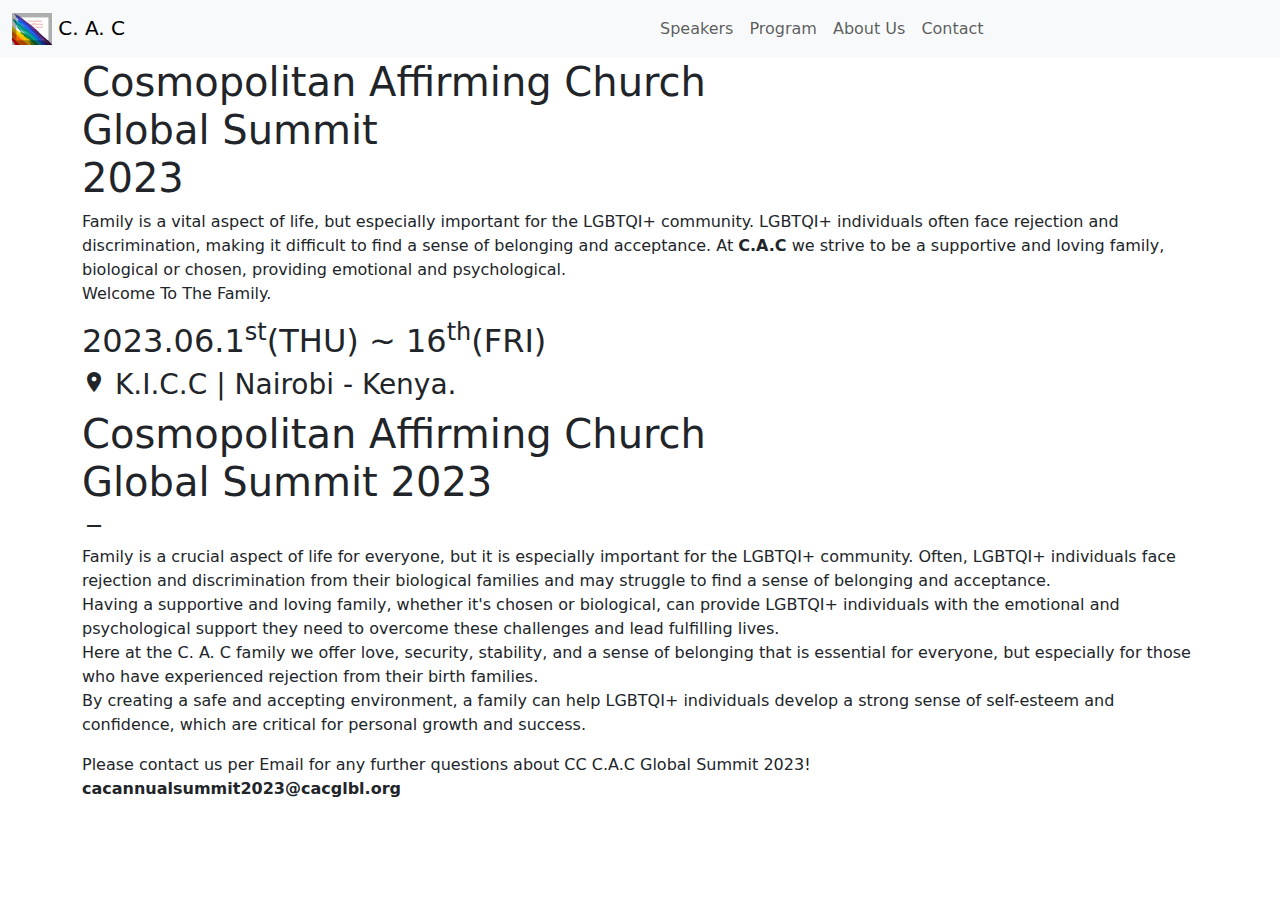
==== index.html @ 788f3e9b "Add static HTML content" ====
<!DOCTYPE html>
<html lang="en">
<head>
  <meta charset="UTF-8">
  <meta http-equiv="X-UA-Compatible" content="IE=edge">
  <meta name="viewport" content="width=device-width, initial-scale=1.0">
  <link href="https://cdn.jsdelivr.net/npm/bootstrap@5.2.3/dist/css/bootstrap.min.css" rel="stylesheet"> <!-- Bootstrap-->
  <link href="https://fonts.googleapis.com/icon?family=Material+Icons" rel="stylesheet"> <!-- Icons-->
  <link rel="stylesheet" href="styles.css">
  <title>Malcom's Capstone </title>
</head>
<body>
  <!-- Homepage Section -->
  <section id="home">
    <header>
      <nav class="navbar navbar-expand-sm bg-light navbar-light">
        <div class="container-fluid">
          <a class="navbar-brand" href="#home">
            <img src="./elements/logo.png" alt="Logo image" style="width:40px;" class="d-inline-block align-top"> 
            C. A. C
          </a>
        </div>
        <div class="container-fluid">
          <ul class="navbar-nav">
            <li class="nav-item"><a href="#speakers" class="nav-link">Speakers</a></li>
            <li class="nav-item"><a href="#program" class="nav-link">Program</a></li>
            <li class="nav-item"><a href="#about" class="nav-link">About Us</a></li>
            <li class="nav-item"><a href="#contact" class="nav-link">Contact</a></li>
          </ul>
        </div>
      </nav>
    </header>
    <main>
      <div class="main-text container">
        <h1 class="main-text__title">Cosmopolitan Affirming Church <br> Global Summit <br> 2023</h1>
        <p class="main-text__bio">
          Family is a vital aspect of life, but especially important for the LGBTQI+ community. LGBTQI+ individuals often face rejection and discrimination, making it difficult to find a sense of belonging and acceptance. At <strong>C.A.C</strong> we strive to be a supportive and loving family, biological or chosen, providing emotional and psychological. <br> Welcome To The Family.
        </p>
        <h2 class="main-text__dates">2023.06.1<sup>st</sup>(THU) ~ 16<sup>th</sup>(FRI)</h2>
        <h3 class="main-text__location">
          <i class="material-icons">place</i>
          K.I.C.C | Nairobi - Kenya.
        </h3>
      </div>
    </main>
  </section>

  <!-- About Section -->
  <section id="about" class="container">
    <div class="about-text">
      <h1 class="about-text__title">Cosmopolitan Affirming Church <br> Global Summit 2023</h1>
      <i class="material-icons about-text__separator">remove</i>
      <p class="about-text__bio">
        Family is a crucial aspect of life for everyone, but it is especially important for the LGBTQI+ community. Often, LGBTQI+ individuals face rejection and discrimination from their biological families and may struggle to find a sense of belonging and acceptance.<br> Having a supportive and loving family, whether it's chosen or biological, can provide LGBTQI+ individuals with the emotional and psychological support they need to overcome these challenges and lead fulfilling lives.<br> Here at the C. A. C family we offer love, security, stability, and a sense of belonging that is essential for everyone, but especially for those who have experienced rejection from their birth families.<br> By creating a safe and accepting environment, a family can help LGBTQI+ individuals develop a strong sense of self-esteem and confidence, which are critical for personal growth and success.
      </p>
      <div class="about-text__footer">
        Please contact us per Email for any further questions about CC C.A.C Global Summit 2023! <br><strong>cacannualsummit2023@cacglbl.org</strong>
        </div>
    </div>
  </section>
  
  <!-- Scripts -->
  <script src="index.js"></script>
  <script src="https://cdn.jsdelivr.net/npm/bootstrap@5.2.3/dist/js/bootstrap.bundle.min.js"></script>
</body>
</html>
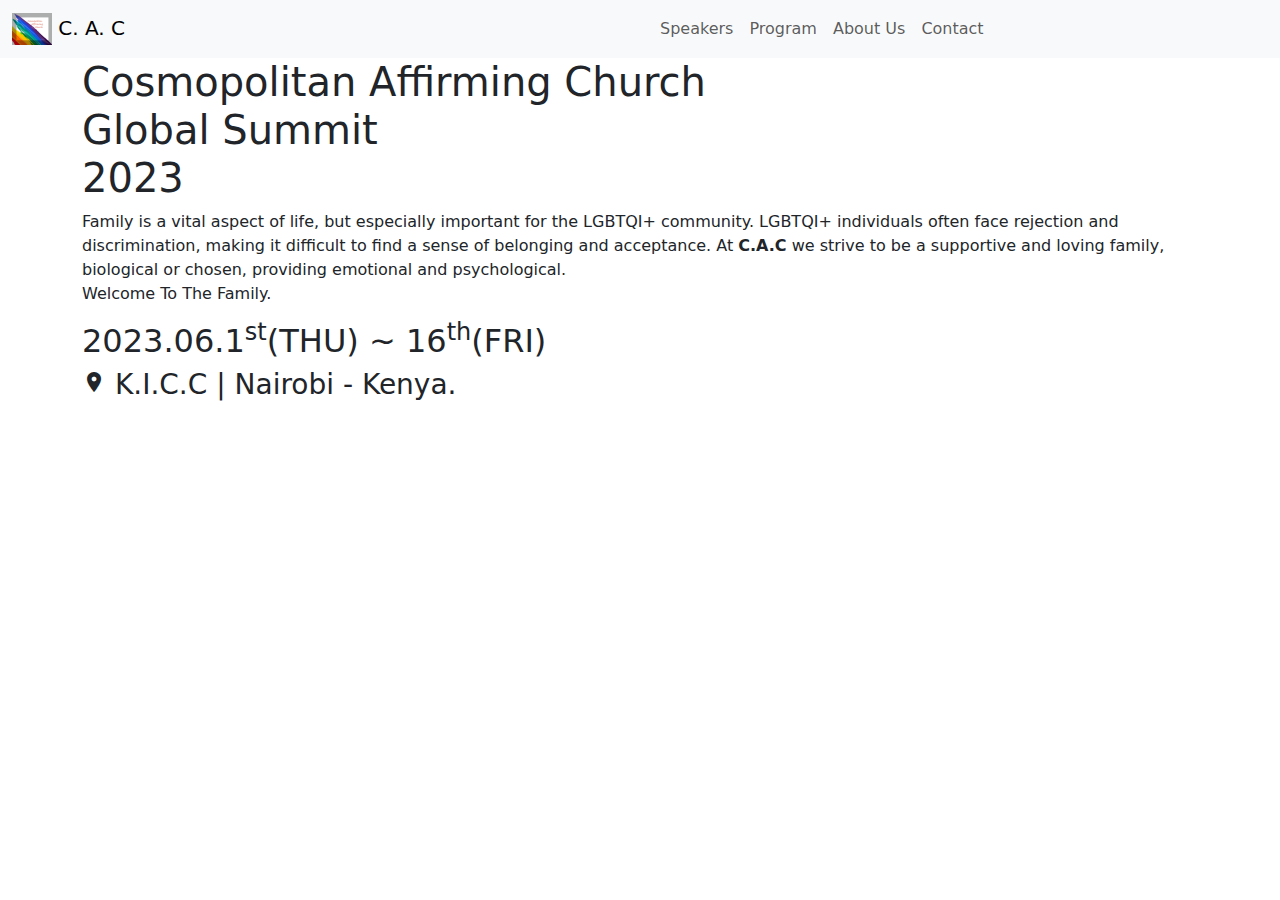
==== commit 4c854f33: "Remove About section in index.html" ====
--- a/index.html
+++ b/index.html
@@ -45,20 +45,6 @@
     </main>
   </section>
 
-  <!-- About Section -->
-  <section id="about" class="container">
-    <div class="about-text">
-      <h1 class="about-text__title">Cosmopolitan Affirming Church <br> Global Summit 2023</h1>
-      <i class="material-icons about-text__separator">remove</i>
-      <p class="about-text__bio">
-        Family is a crucial aspect of life for everyone, but it is especially important for the LGBTQI+ community. Often, LGBTQI+ individuals face rejection and discrimination from their biological families and may struggle to find a sense of belonging and acceptance.<br> Having a supportive and loving family, whether it's chosen or biological, can provide LGBTQI+ individuals with the emotional and psychological support they need to overcome these challenges and lead fulfilling lives.<br> Here at the C. A. C family we offer love, security, stability, and a sense of belonging that is essential for everyone, but especially for those who have experienced rejection from their birth families.<br> By creating a safe and accepting environment, a family can help LGBTQI+ individuals develop a strong sense of self-esteem and confidence, which are critical for personal growth and success.
-      </p>
-      <div class="about-text__footer">
-        Please contact us per Email for any further questions about CC C.A.C Global Summit 2023! <br><strong>cacannualsummit2023@cacglbl.org</strong>
-        </div>
-    </div>
-  </section>
-  
   <!-- Scripts -->
   <script src="index.js"></script>
   <script src="https://cdn.jsdelivr.net/npm/bootstrap@5.2.3/dist/js/bootstrap.bundle.min.js"></script>
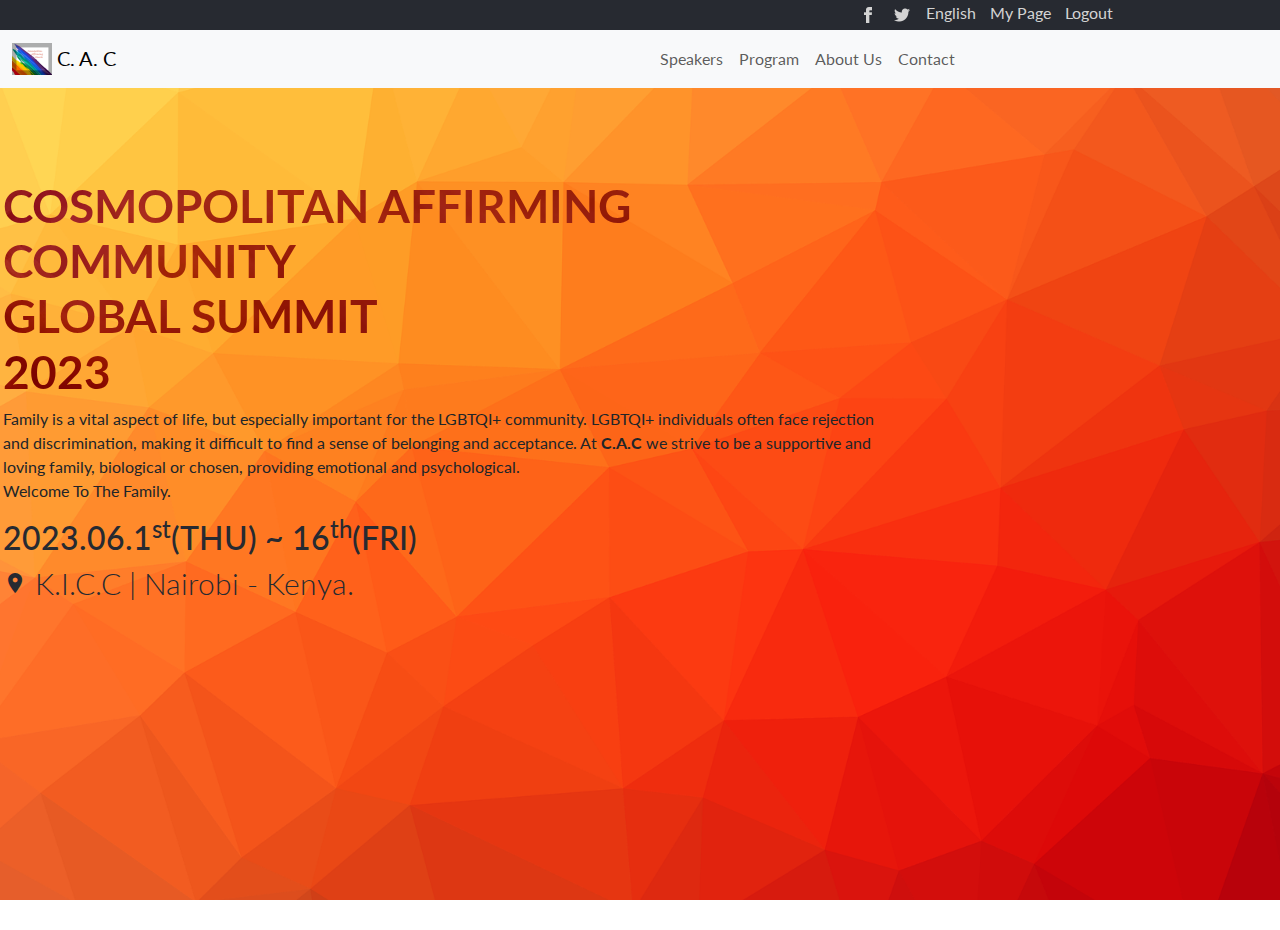
==== commit 4942d971: "Add elements for file" ====
--- a/index.html
+++ b/index.html
@@ -5,17 +5,35 @@
   <meta http-equiv="X-UA-Compatible" content="IE=edge">
   <meta name="viewport" content="width=device-width, initial-scale=1.0">
   <link href="https://cdn.jsdelivr.net/npm/bootstrap@5.2.3/dist/css/bootstrap.min.css" rel="stylesheet"> <!-- Bootstrap-->
+  <style>
+    @import url('https://fonts.googleapis.com/css2?family=Lato:wght@300;400;700&display=swap');
+  </style> <!--Css font-->
   <link href="https://fonts.googleapis.com/icon?family=Material+Icons" rel="stylesheet"> <!-- Icons-->
   <link rel="stylesheet" href="styles.css">
   <title>Malcom's Capstone </title>
 </head>
 <body>
   <!-- Homepage Section -->
+  <section class="topPageDiv">
+    <div class="col-12 col-md-8"></div>
+    <div class="col-6 col-md-4">
+      <img src="./elements/facebook.png" class="topPage__img" alt="Facebook logo">
+      <img src="./elements/twitter.png" class="topPage__img" alt="Twitter logo">
+      <span class="topPage__text">English</span>
+      <span class="topPage__text">My Page</span>
+      <span class="topPage__text">Logout</span>
+    </div>
+  </section>
   <section id="home">
     <header>
+      <div class="hamburger">
+        <div class="line"></div>
+        <div class="line"></div>
+        <div class="line"></div>
+      </div>
       <nav class="navbar navbar-expand-sm bg-light navbar-light">
         <div class="container-fluid">
-          <a class="navbar-brand" href="#home">
+          <a class="navbar-brand" href="index.html">
             <img src="./elements/logo.png" alt="Logo image" style="width:40px;" class="d-inline-block align-top"> 
             C. A. C
           </a>
@@ -24,15 +42,13 @@
           <ul class="navbar-nav">
             <li class="nav-item"><a href="#speakers" class="nav-link">Speakers</a></li>
             <li class="nav-item"><a href="#program" class="nav-link">Program</a></li>
-            <li class="nav-item"><a href="#about" class="nav-link">About Us</a></li>
+            <li class="nav-item"><a href="about.html" class="nav-link">About Us</a></li>
             <li class="nav-item"><a href="#contact" class="nav-link">Contact</a></li>
           </ul>
         </div>
       </nav>
-    </header>
-    <main>
-      <div class="main-text container">
-        <h1 class="main-text__title">Cosmopolitan Affirming Church <br> Global Summit <br> 2023</h1>
+      <div class="main-text">
+        <h1 class="main-text__title">Cosmopolitan Affirming Community <br> Global Summit <br> 2023</h1>
         <p class="main-text__bio">
           Family is a vital aspect of life, but especially important for the LGBTQI+ community. LGBTQI+ individuals often face rejection and discrimination, making it difficult to find a sense of belonging and acceptance. At <strong>C.A.C</strong> we strive to be a supportive and loving family, biological or chosen, providing emotional and psychological. <br> Welcome To The Family.
         </p>
@@ -42,7 +58,7 @@
           K.I.C.C | Nairobi - Kenya.
         </h3>
       </div>
-    </main>
+    </header>
   </section>
 
   <!-- Scripts -->
--- a/styles.css
+++ b/styles.css
@@ -0,0 +1,99 @@
+:root {
+  --black: #272a31;
+  --orange: #ec5242;
+  --grey: #d3d3d3;
+  --mainFont: 'Lato', sans-serif;
+}
+
+html,
+body {
+  box-sizing: border-box;
+  font-family: var(--mainFont);
+  padding: 0;
+  margin: 0;
+  position: relative;
+}
+
+.topPageDiv {
+  display: none;
+}
+
+.topPage__img {
+  padding: 7px;
+}
+
+.topPage__text {
+  padding: 1px 5px;
+}
+
+.navbar {
+  display: none;
+}
+
+.hamburger {
+  padding: 10px;
+}
+
+.line {
+  width: 25px;
+  height: 5px;
+  background: var(--black);
+  border-radius: 7px;
+  margin: 5px;
+}
+
+.container-fluid {
+  /* width: 20%; */
+}
+
+header {
+  background-image: url(./elements/bckgrnd1.png);
+  background-position: center center;
+  background-repeat: no-repeat;
+  background-attachment: fixed;
+  background-size: cover;
+  height: 100vh;
+}
+
+.main-text {
+  width: 70%;
+  padding: 90px 3px;
+}
+
+.main-text__title {
+  background-image: url(./elements/bckgrnd2.jpeg);
+  background-repeat: repeat;
+  -webkit-background-clip: text;
+  -webkit-text-fill-color: transparent;
+  font-size: 46px;
+  text-transform: uppercase;
+  font-weight: 700;
+  -webkit-font-smoothing: antialiased;
+}
+
+.main-text__dates,
+.main-text__location {
+  color: var(--black);
+}
+
+.main-text__location {
+  font-weight: 300;
+  font-size: 30px;
+}
+
+@media (min-width: 768px) {
+  .topPageDiv {
+    display: flex;
+    background-color: var(--black);
+    color: var(--grey);
+  }
+
+  .hamburger {
+    display: none;
+  }
+
+  .navbar {
+    display: flex;
+  }
+
+}
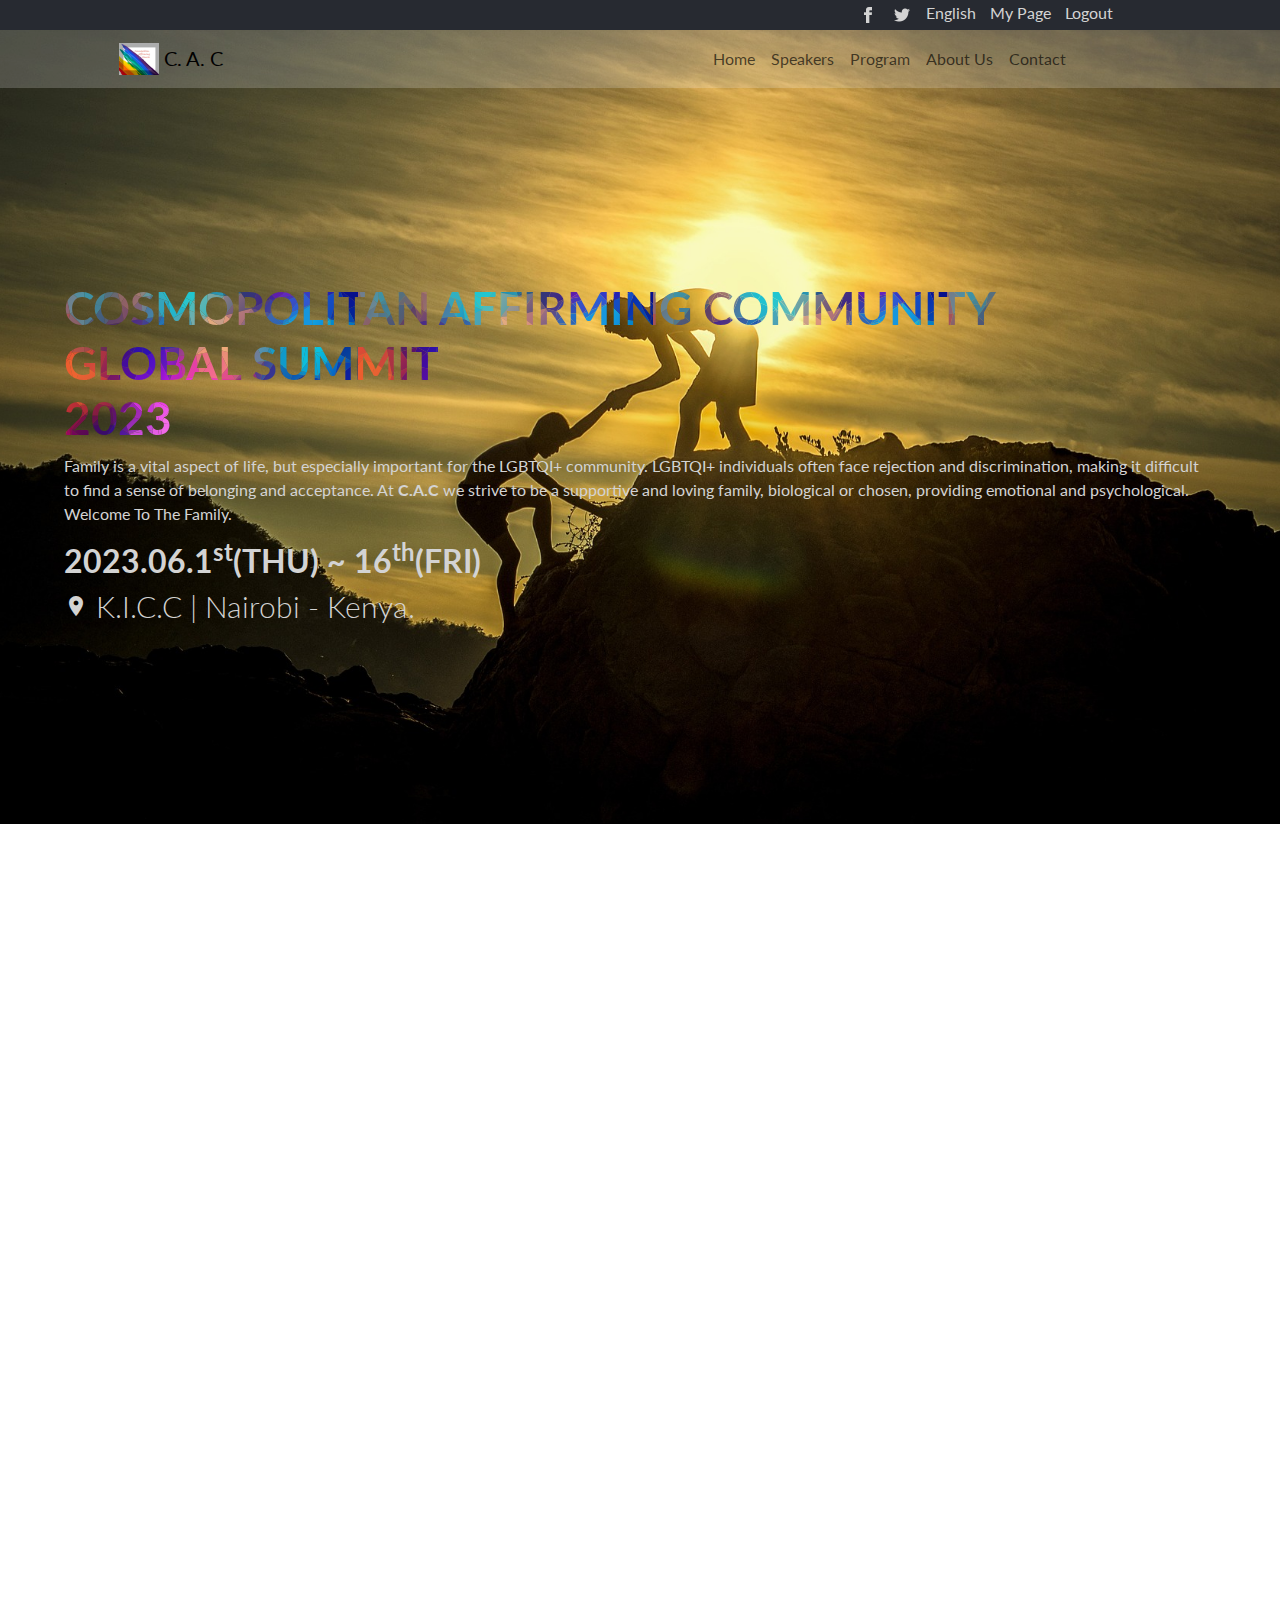
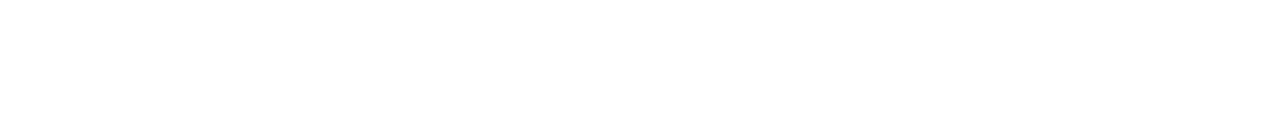
==== commit 492c16d3: "Add Html and css" ====
--- a/index.html
+++ b/index.html
@@ -13,7 +13,7 @@
   <title>Malcom's Capstone </title>
 </head>
 <body>
-  <!-- Homepage Section -->
+  <!-- Topdiv Section -->
   <section class="topPageDiv">
     <div class="col-12 col-md-8"></div>
     <div class="col-6 col-md-4">
@@ -24,6 +24,7 @@
       <span class="topPage__text">Logout</span>
     </div>
   </section>
+  <!-- Home Section -->
   <section id="home">
     <header>
       <div class="hamburger">
@@ -32,14 +33,16 @@
         <div class="line"></div>
       </div>
       <nav class="navbar navbar-expand-sm bg-light navbar-light">
+        <div class="col-12 col-md-1"></div>
         <div class="container-fluid">
           <a class="navbar-brand" href="index.html">
-            <img src="./elements/logo.png" alt="Logo image" style="width:40px;" class="d-inline-block align-top"> 
+            <img src="./elements/logo.png" alt="Logo image" class="d-inline-block align-top logo"> 
             C. A. C
           </a>
         </div>
-        <div class="container-fluid">
+        <div class="container">
           <ul class="navbar-nav">
+            <li class="nav-item"><a href="#home" class="nav-link">Home</a></li>
             <li class="nav-item"><a href="#speakers" class="nav-link">Speakers</a></li>
             <li class="nav-item"><a href="#program" class="nav-link">Program</a></li>
             <li class="nav-item"><a href="about.html" class="nav-link">About Us</a></li>
@@ -61,6 +64,11 @@
     </header>
   </section>
 
+  <section id="program" style="  height: 100vh;
+  padding: 2em;">
+
+  </section>
+
   <!-- Scripts -->
   <script src="index.js"></script>
   <script src="https://cdn.jsdelivr.net/npm/bootstrap@5.2.3/dist/js/bootstrap.bundle.min.js"></script>
--- a/styles.css
+++ b/styles.css
@@ -12,6 +12,7 @@
   padding: 0;
   margin: 0;
   position: relative;
+  z-index: 10;
 }
 
 .topPageDiv {
@@ -37,32 +38,41 @@
 .line {
   width: 25px;
   height: 5px;
-  background: var(--black);
+  background-color: var(--grey);
   border-radius: 7px;
   margin: 5px;
 }
 
-.container-fluid {
-  /* width: 20%; */
+.logo {
+  width: 40px;
 }
 
 header {
-  background-image: url(./elements/bckgrnd1.png);
+  background-image: url(./elements/bckgrnd7.jpeg);
+  background-color: rgba(40, 58, 160, 0.647);
   background-position: center center;
   background-repeat: no-repeat;
   background-attachment: fixed;
   background-size: cover;
-  height: 100vh;
+  height: 100%;
+}
+
+.nav a:hover {
+  color: var(--orange);
+}
+
+.nav a:active {
+  font-weight: bold;
+  color: var(--orange);
 }
 
 .main-text {
-  width: 70%;
-  padding: 90px 3px;
+  min-width: 300px;
+  padding: 15% 5% 15% 5%;
 }
 
 .main-text__title {
-  background-image: url(./elements/bckgrnd2.jpeg);
-  background-repeat: repeat;
+  background-image: url(./elements/bckgrndalpha.svg);
   -webkit-background-clip: text;
   -webkit-text-fill-color: transparent;
   font-size: 46px;
@@ -71,14 +81,122 @@
   -webkit-font-smoothing: antialiased;
 }
 
+.main-text__bio {
+  color: var(--grey);
+}
+
 .main-text__dates,
 .main-text__location {
-  color: var(--black);
+  color: var(--grey);
+  font-weight: bolder;
 }
 
 .main-text__location {
   font-weight: 300;
   font-size: 30px;
+}
+
+#about {
+  background-image: url(./elements/bckgrnd7.jpeg);
+  background-position: center center;
+  background-repeat: no-repeat;
+  background-attachment: fixed;
+  background-size: cover;
+  height: 100%;
+}
+
+.about-text {
+  display: flex;
+  flex-direction: column;
+  align-items: center;
+  text-align: center;
+  padding: 50px;
+}
+
+.about-text__title {
+  display: flex;
+  background-image: url(./elements/bckgrnd7.jpeg);
+  -webkit-background-clip: text;
+  -webkit-text-fill-color: transparent;
+  font-size: 46px;
+  text-transform: uppercase;
+  font-weight: 700;
+}
+
+.text-separator {
+  width: 50px;
+  height: 4px;
+  background: var(--orange);
+  border-radius: 7px;
+  margin: 10px;
+}
+
+.about-text__bio {
+  padding: 20px;
+  border: 1px solid var(--grey);
+  border-radius: 3px;
+  background: rgba(211, 211, 211, 0.666);
+  color: var(--black);
+}
+
+.about-text__footer {
+  color: var(--grey);
+}
+
+.logo-section {
+  border-bottom: 2px solid var(--grey);
+}
+
+.about-logo {
+  display: flex;
+  flex-direction: column;
+  align-items: center;
+  gap: 15px;
+  padding: 50px;
+  text-align: center;
+}
+
+.about-logo__title {
+
+}
+
+.about-logo__bio {
+
+}
+
+.about-logo__images {
+
+}
+
+.past-summits-section {
+  border-bottom: 2px solid var(--grey);
+}
+
+.summit-section {
+  display: flex;
+  flex-direction: column;
+  align-items: center;
+  gap: 5px;
+  padding: 30px;
+  text-align: center;
+}
+
+.summit-section__title {
+
+}
+
+.summit-section__bio {
+
+}
+
+.summit-section__images{
+  display: flex;
+  flex-wrap: wrap;
+  gap: 20px;
+}
+
+.summit-section__img {
+
 }
 
 @media (min-width: 768px) {
@@ -96,4 +214,8 @@
     display: flex;
   }
 
-}
+  .bg-light {
+    --bs-bg-opacity: 0.2;
+  }
+
+}
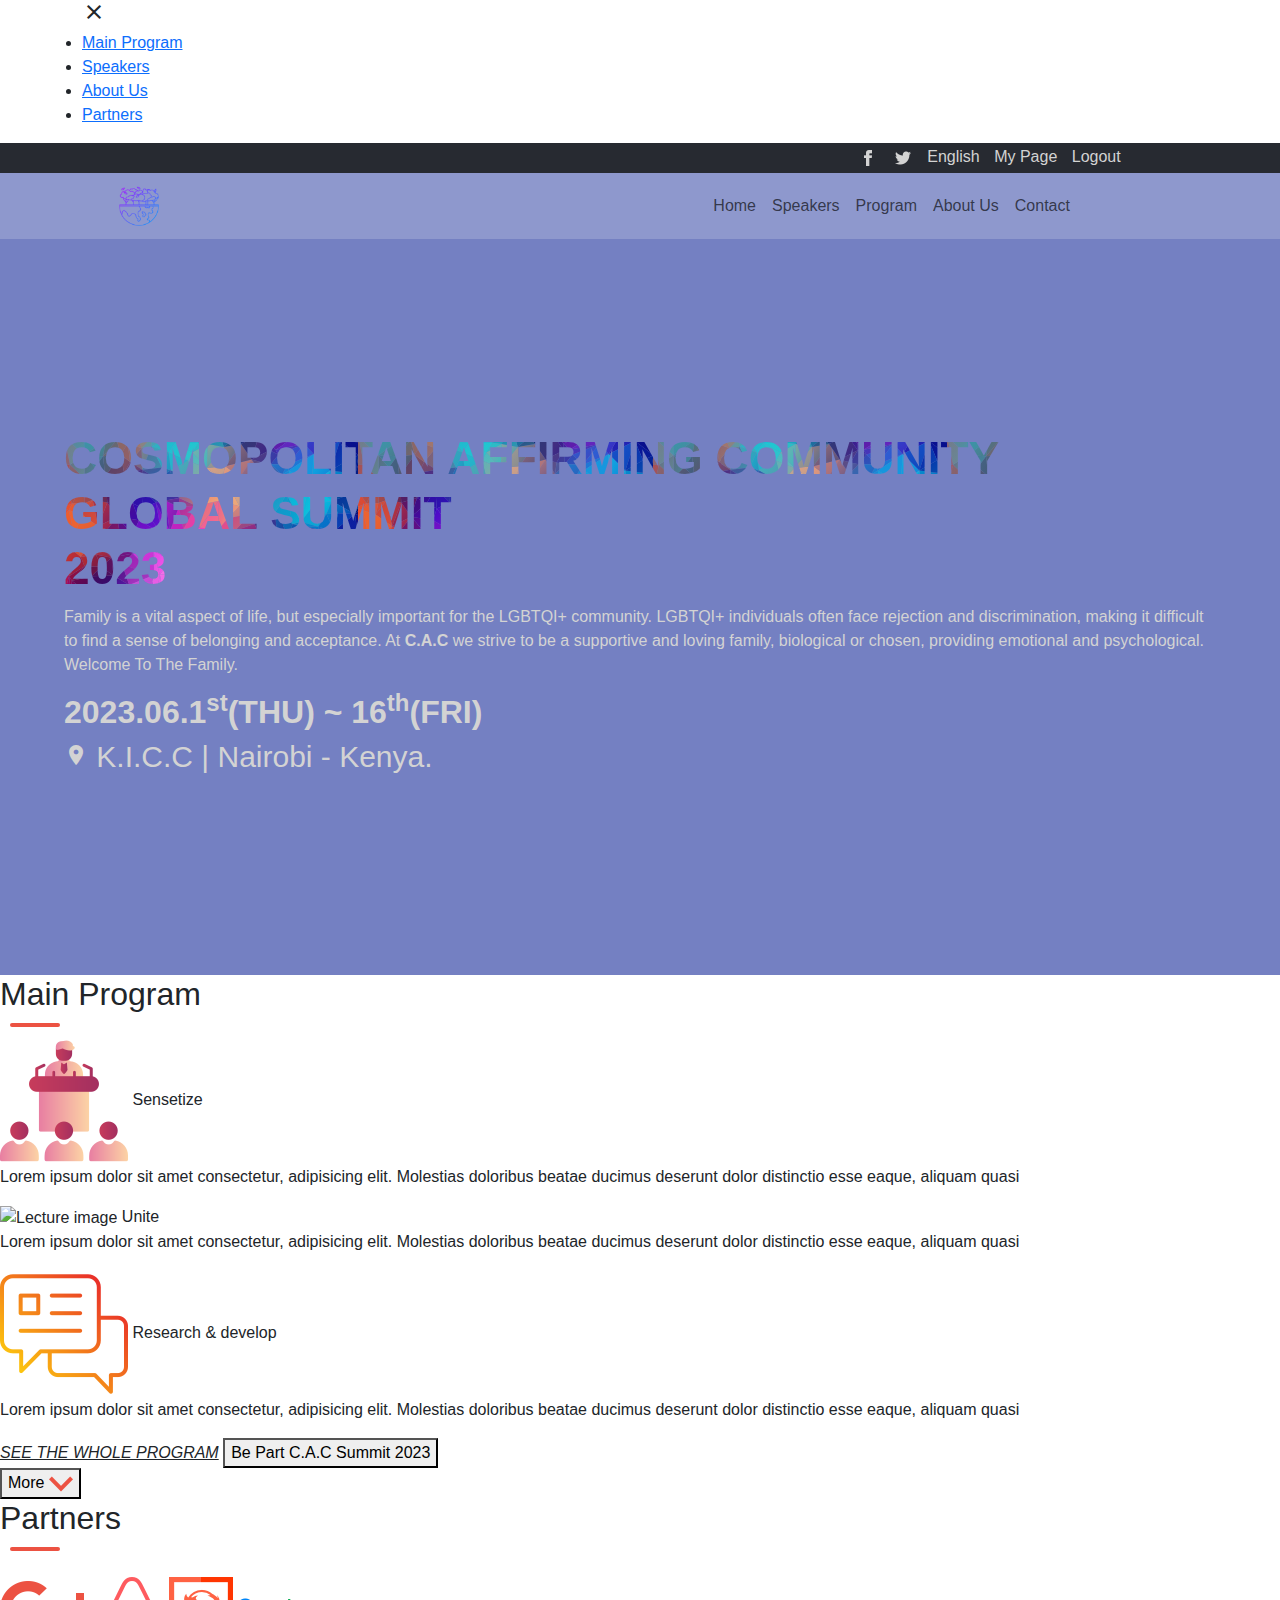
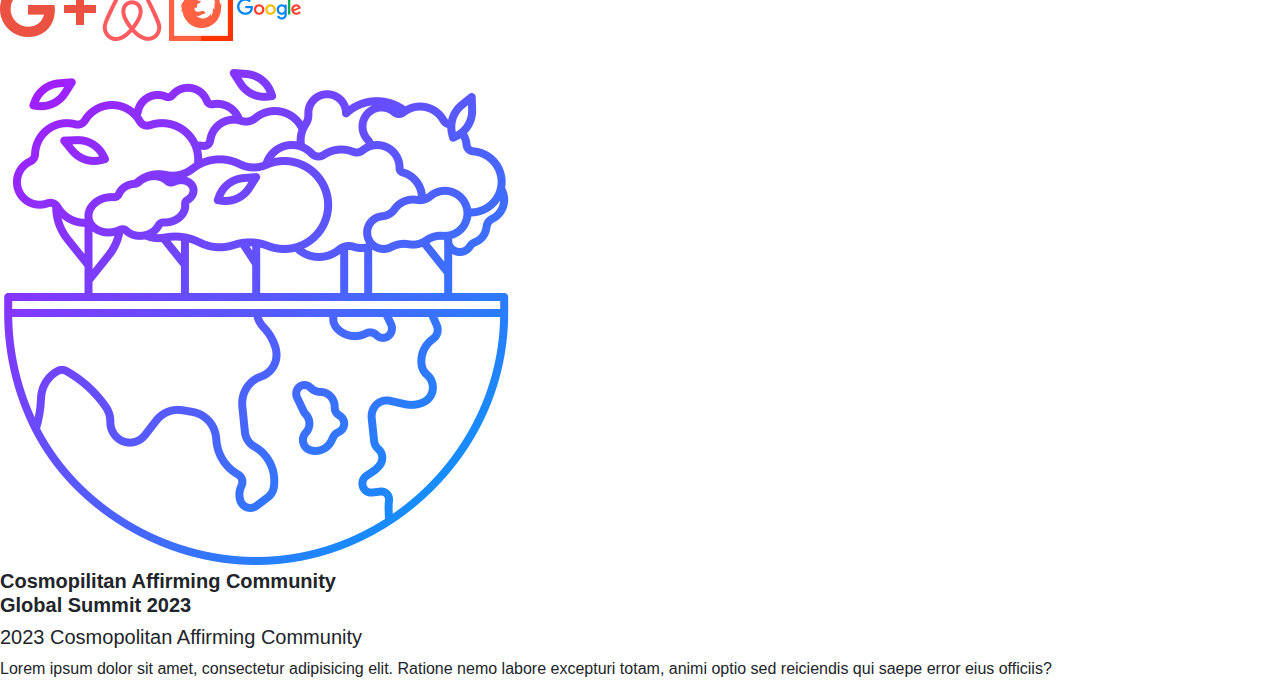
==== commit 42bdbf26: "Add main html structure" ====
--- a/index.html
+++ b/index.html
@@ -5,14 +5,26 @@
   <meta http-equiv="X-UA-Compatible" content="IE=edge">
   <meta name="viewport" content="width=device-width, initial-scale=1.0">
   <link href="https://cdn.jsdelivr.net/npm/bootstrap@5.2.3/dist/css/bootstrap.min.css" rel="stylesheet"> <!-- Bootstrap-->
-  <style>
-    @import url('https://fonts.googleapis.com/css2?family=Lato:wght@300;400;700&display=swap');
-  </style> <!--Css font-->
   <link href="https://fonts.googleapis.com/icon?family=Material+Icons" rel="stylesheet"> <!-- Icons-->
   <link rel="stylesheet" href="styles.css">
   <title>Malcom's Capstone </title>
 </head>
 <body>
+  <!-- Modal div -->
+  <div class="modalcpst display-none">
+    <div class="modal__exit-button container">
+        <i class="material-icons" id="exit-button">close</i>
+    </div>
+    <nav class="modal__navigation">
+        <ul class="container">
+            <li class="modal__navigation__li"><a href="#program">Main Program</a></li>
+            <li class="modal__navigation__li"><a href="#speakers">Speakers</a></li>
+            <li class="modal__navigation__li"><a href="about.html">About Us</a></li>
+            <li class="modal__navigation__li"><a href="#footer">Partners</a></li>
+        </ul>
+    </nav>
+  </div>
+
   <!-- Topdiv Section -->
   <section class="topPageDiv">
     <div class="col-12 col-md-8"></div>
@@ -24,10 +36,11 @@
       <span class="topPage__text">Logout</span>
     </div>
   </section>
+
   <!-- Home Section -->
   <section id="home">
     <header>
-      <div class="hamburger">
+      <div class="hamburger" id="hamburger-menu">
         <div class="line"></div>
         <div class="line"></div>
         <div class="line"></div>
@@ -37,7 +50,6 @@
         <div class="container-fluid">
           <a class="navbar-brand" href="index.html">
             <img src="./elements/logo.png" alt="Logo image" class="d-inline-block align-top logo"> 
-            C. A. C
           </a>
         </div>
         <div class="container">
@@ -64,13 +76,82 @@
     </header>
   </section>
 
-  <section id="program" style="  height: 100vh;
-  padding: 2em;">
-
+  <!-- Programs section -->
+  <section id="program">
+    <div class="program-intro">
+      <h2 class="program-title">Main Program</h2>
+      <div class="text-separator"></div>
+    </div>
+      <div class="program-container">
+        <div class="program__card">
+          <img src="./elements/lecture.png" alt="Lecture image" class="card-image">
+          <span class="program-card__title">
+            Sensetize
+          </span>
+          <p class="program-card__text">
+            Lorem ipsum dolor sit amet consectetur, adipisicing elit. Molestias doloribus beatae ducimus deserunt dolor distinctio esse eaque, aliquam quasi
+          </p>
+        </div>
+        <div class="program__card">
+          <img src="./elements/Ignite.png" alt="Lecture image" class="card-image">
+          <span class="program-card__title">
+            Unite
+          </span>
+          <p class="program-card__text">
+            Lorem ipsum dolor sit amet consectetur, adipisicing elit. Molestias doloribus beatae ducimus deserunt dolor distinctio esse eaque, aliquam quasi
+          </p>
+        </div>
+        <div class="program__card">
+          <img src="./elements/forum.png" alt="Lecture image" class="card-image">
+          <span class="program-card__title">
+            Research & develop
+          </span>
+          <p class="program-card__text">
+            Lorem ipsum dolor sit amet consectetur, adipisicing elit. Molestias doloribus beatae ducimus deserunt dolor distinctio esse eaque, aliquam quasi
+          </p>
+        </div>
+      </div>
+      <i class="program-link"> <u>SEE THE WHOLE PROGRAM</u></i>
+      <button class="program__button">
+        Be Part C.A.C Summit 2023
+      </button>
   </section>
 
+  <!-- Speakers Section -->
+  <section id="speakers">
+    <div id="speaker-container" class="speaker-container"></div>
+    <button class="speakers-bttn">More <img src="./elements/chevron.png" class="speakers-bttn-icn" alt=""></button>
+  </section>
+
+  <!-- Footer section -->
+  <section id="footer">
+    <div class="footer-partners">
+      <div class="footer-partners__intro">
+        <h2 class="footer-partners__title">Partners</h2>
+        <div class="text-separator"></div>
+      </div>
+      <div class="footer-partners__logo">
+        <img src="./elements/frtggle.png" alt="" class="partner-logos">
+        <img src="./elements/ftrarbnb.png" alt="" class="partner-logos">
+        <img src="./elements/ftrfrfx.png" alt="" class="partner-logos">
+        <img src="./elements/ftrgoogle.png" alt="" class="partner-logos">
+      </div>
+    </div>
+    <div class="footer-copyright">
+      <div class="footer-logo">
+        <img src="./elements/logo.png" alt="Logo image">
+        <h5 footer-title> <strong>Cosmopilitan Affirming Community<br>Global Summit 2023 </strong></h5>
+      </div>
+      <div class="footer-detail">
+        <h5 class="footer-title">2023 Cosmopolitan Affirming Community</h5>
+        <p class="footer-detail__text">Lorem ipsum dolor sit amet, consectetur adipisicing elit. Ratione nemo labore excepturi totam, animi optio sed reiciendis qui saepe error eius officiis?</p>
+      </div>
+    </div>
+  </section>
+  
   <!-- Scripts -->
-  <script src="index.js"></script>
+  <script src="./index.js" type="module"></script>
+  <script src="./speakerCrtn.js" type="module"></script>
   <script src="https://cdn.jsdelivr.net/npm/bootstrap@5.2.3/dist/js/bootstrap.bundle.min.js"></script>
 </body>
 </html>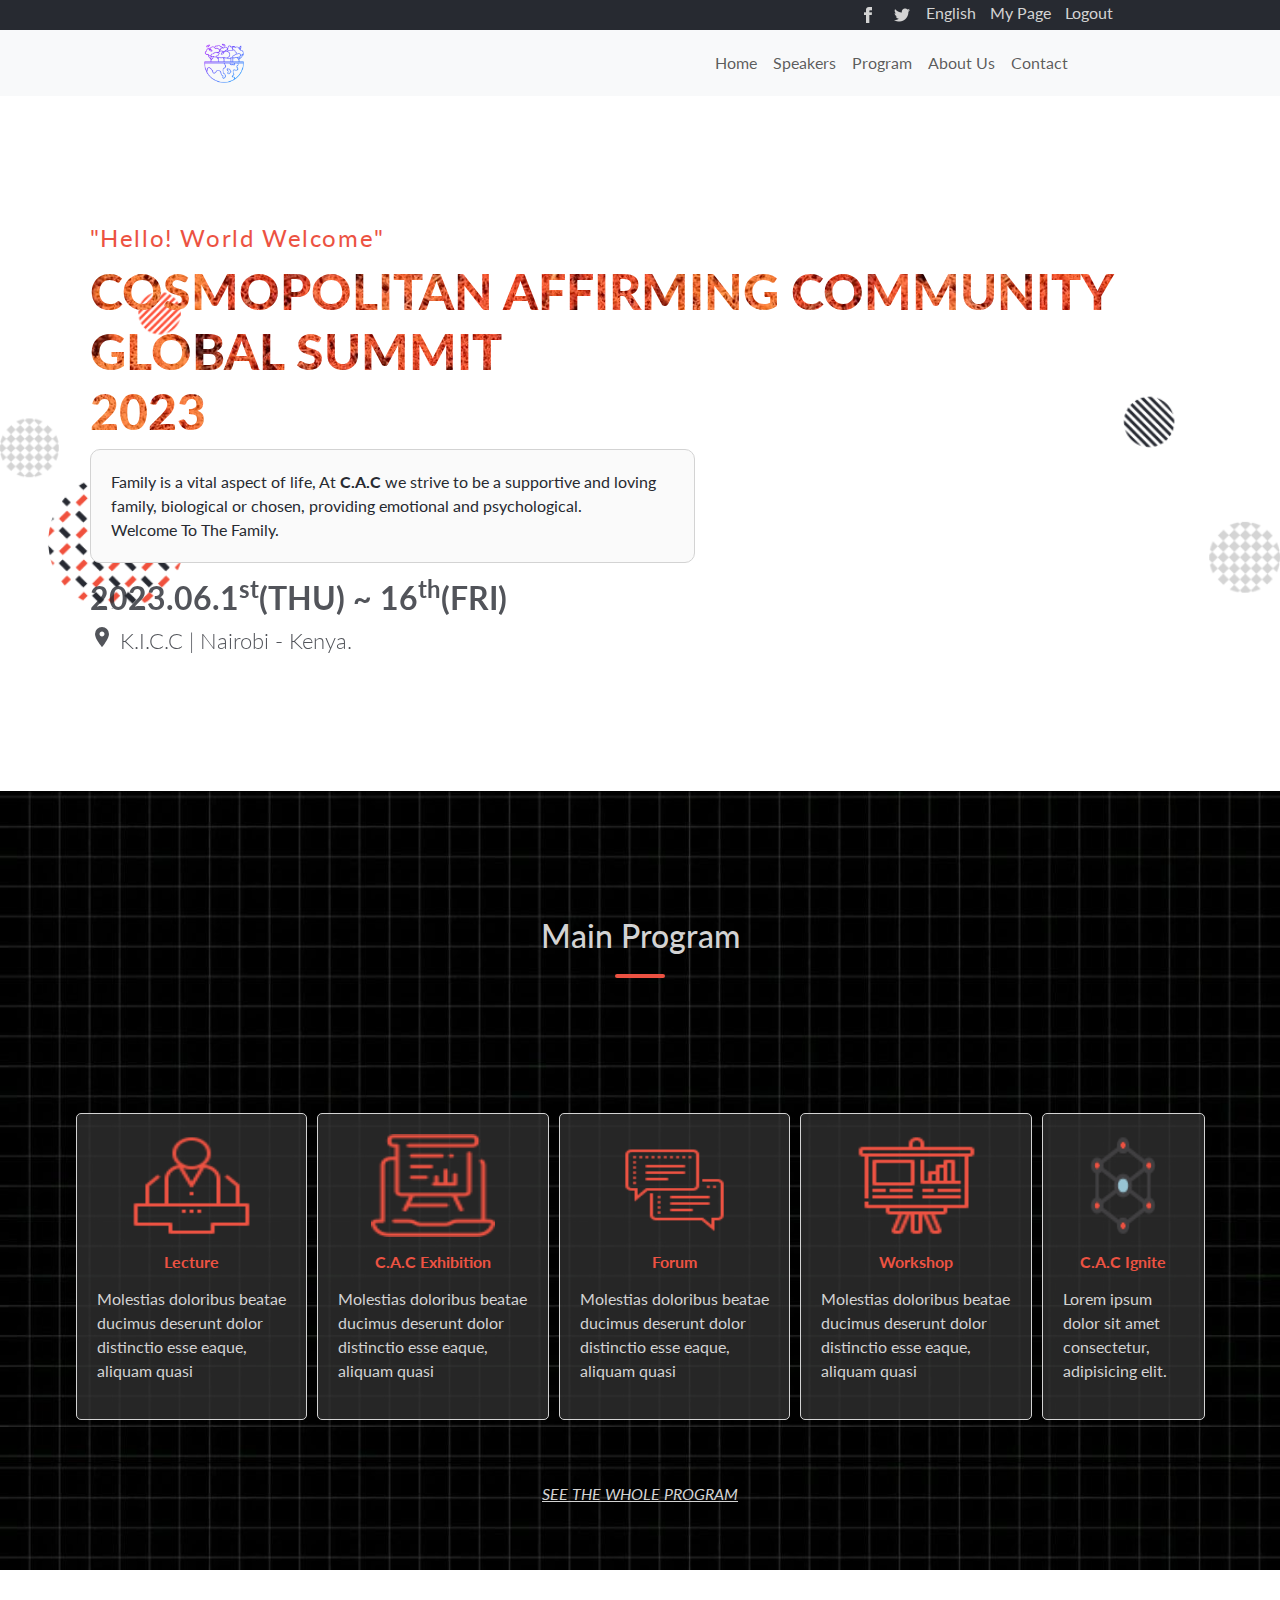
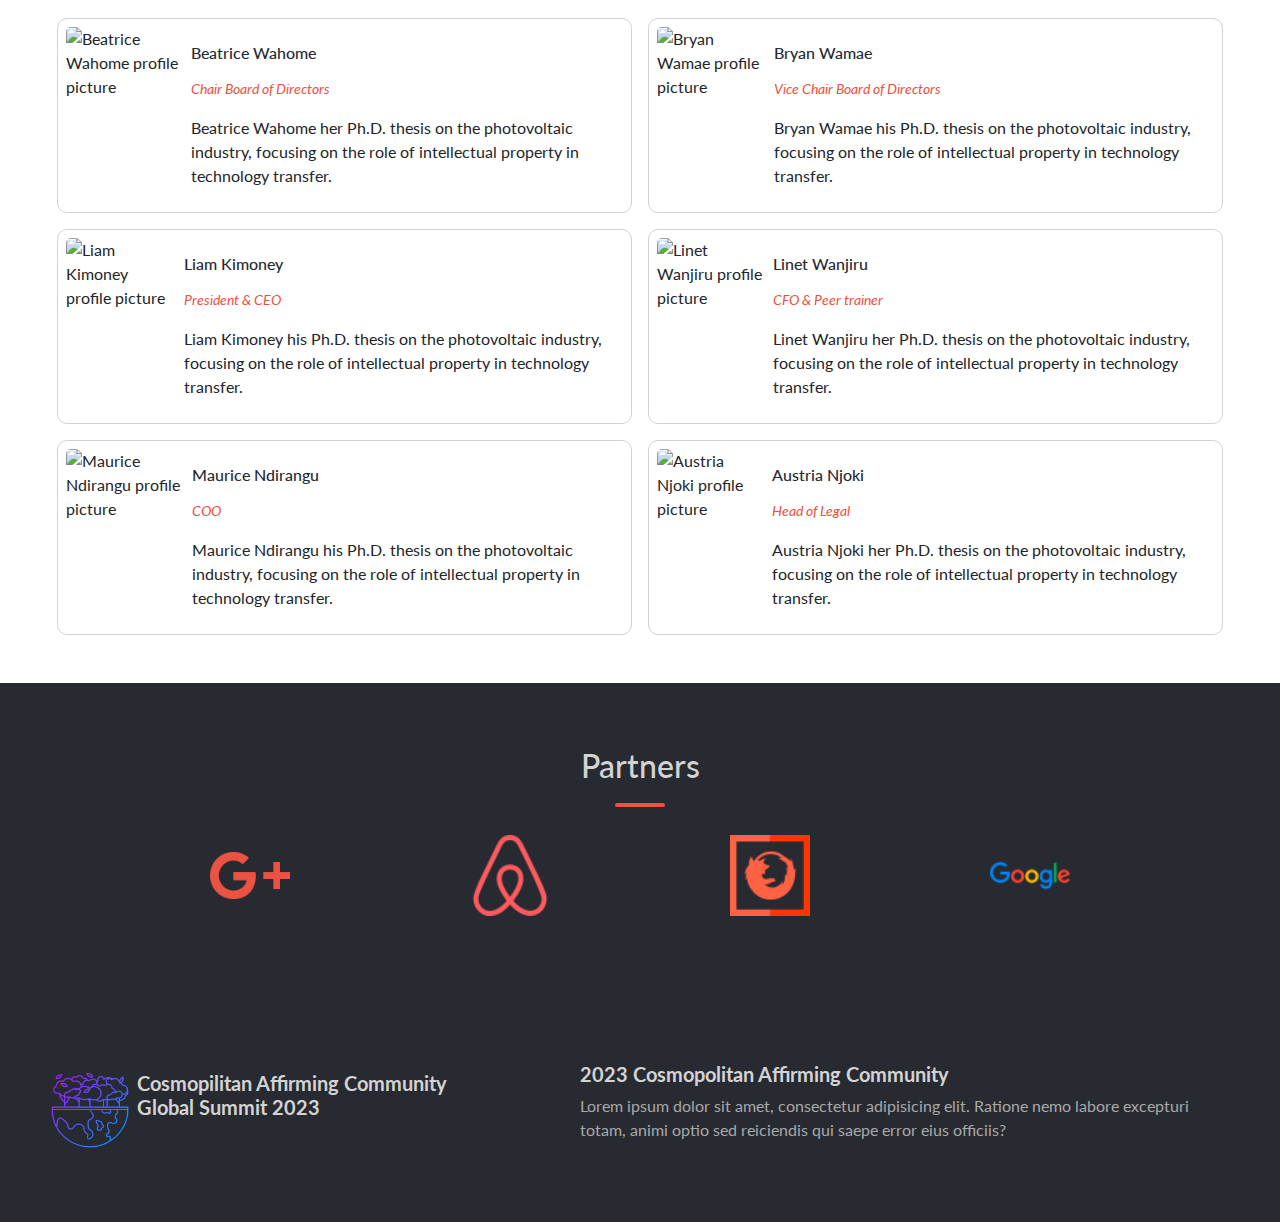
==== commit 948beab8: "Code review Changes" ====
--- a/index.html
+++ b/index.html
@@ -28,7 +28,7 @@
   <!-- Topdiv Section -->
   <section class="topPageDiv">
     <div class="col-12 col-md-8"></div>
-    <div class="col-6 col-md-4">
+    <div class="col-6 col-md-4 ">
       <img src="./elements/facebook.png" class="topPage__img" alt="Facebook logo">
       <img src="./elements/twitter.png" class="topPage__img" alt="Twitter logo">
       <span class="topPage__text">English</span>
@@ -46,13 +46,10 @@
         <div class="line"></div>
       </div>
       <nav class="navbar navbar-expand-sm bg-light navbar-light">
-        <div class="col-12 col-md-1"></div>
-        <div class="container-fluid">
+        <div class="container">
           <a class="navbar-brand" href="index.html">
             <img src="./elements/logo.png" alt="Logo image" class="d-inline-block align-top logo"> 
           </a>
-        </div>
-        <div class="container">
           <ul class="navbar-nav">
             <li class="nav-item"><a href="#home" class="nav-link">Home</a></li>
             <li class="nav-item"><a href="#speakers" class="nav-link">Speakers</a></li>
@@ -63,9 +60,10 @@
         </div>
       </nav>
       <div class="main-text">
+        <h6 class="hello-txt">"Hello! world welcome"</h6>
         <h1 class="main-text__title">Cosmopolitan Affirming Community <br> Global Summit <br> 2023</h1>
         <p class="main-text__bio">
-          Family is a vital aspect of life, but especially important for the LGBTQI+ community. LGBTQI+ individuals often face rejection and discrimination, making it difficult to find a sense of belonging and acceptance. At <strong>C.A.C</strong> we strive to be a supportive and loving family, biological or chosen, providing emotional and psychological. <br> Welcome To The Family.
+          Family is a vital aspect of life, At <strong>C.A.C</strong> we strive to be a supportive and loving family, biological or chosen, providing emotional and psychological. <br> Welcome To The Family.
         </p>
         <h2 class="main-text__dates">2023.06.1<sup>st</sup>(THU) ~ 16<sup>th</sup>(FRI)</h2>
         <h3 class="main-text__location">
@@ -83,33 +81,51 @@
       <div class="text-separator"></div>
     </div>
       <div class="program-container">
-        <div class="program__card">
-          <img src="./elements/lecture.png" alt="Lecture image" class="card-image">
+        <article class="program__card">
+          <img src="./elements/programicon5.png" alt="Lecture image" class="card-image">
           <span class="program-card__title">
-            Sensetize
+            Lecture
           </span>
           <p class="program-card__text">
-            Lorem ipsum dolor sit amet consectetur, adipisicing elit. Molestias doloribus beatae ducimus deserunt dolor distinctio esse eaque, aliquam quasi
+            Molestias doloribus beatae ducimus deserunt dolor distinctio esse eaque, aliquam quasi
           </p>
-        </div>
-        <div class="program__card">
-          <img src="./elements/Ignite.png" alt="Lecture image" class="card-image">
+        </article>
+        <article class="program__card">
+          <img src="./elements/programicon4.png" alt="Lecture image" class="card-image">
           <span class="program-card__title">
-            Unite
+            C.A.C Exhibition
           </span>
           <p class="program-card__text">
-            Lorem ipsum dolor sit amet consectetur, adipisicing elit. Molestias doloribus beatae ducimus deserunt dolor distinctio esse eaque, aliquam quasi
+            Molestias doloribus beatae ducimus deserunt dolor distinctio esse eaque, aliquam quasi
           </p>
-        </div>
-        <div class="program__card">
-          <img src="./elements/forum.png" alt="Lecture image" class="card-image">
+        </article>
+        <article class="program__card">
+          <img src="./elements/programicon3.png" alt="Lecture image" class="card-image">
           <span class="program-card__title">
-            Research & develop
+            Forum
           </span>
           <p class="program-card__text">
-            Lorem ipsum dolor sit amet consectetur, adipisicing elit. Molestias doloribus beatae ducimus deserunt dolor distinctio esse eaque, aliquam quasi
+            Molestias doloribus beatae ducimus deserunt dolor distinctio esse eaque, aliquam quasi
           </p>
-        </div>
+        </article>
+        <article class="program__card">
+          <img src="./elements/programicon.png" alt="Lecture image" class="card-image">
+          <span class="program-card__title">
+            Workshop
+          </span>
+          <p class="program-card__text">
+            Molestias doloribus beatae ducimus deserunt dolor distinctio esse eaque, aliquam quasi
+          </p>
+        </article>
+        <article class="program__card">
+          <img src="./elements/programicon2.png" alt="Lecture image" class="card-image">
+          <span class="program-card__title">
+            C.A.C Ignite
+          </span>
+          <p class="program-card__text">
+            Lorem ipsum dolor sit amet consectetur, adipisicing elit. 
+          </p>
+        </article>
       </div>
       <i class="program-link"> <u>SEE THE WHOLE PROGRAM</u></i>
       <button class="program__button">
--- a/styles.css
+++ b/styles.css
@@ -1,3 +1,5 @@
+@import url('https://fonts.googleapis.com/css2?family=Lato:wght@300;400;700;900&display=swap');
+
 :root {
   --black: #272a31;
   --orange: #ec5242;
@@ -15,6 +17,50 @@
   z-index: 10;
 }
 
+.display-none {
+  display: none;
+}
+
+.container {
+  max-width: 70%;
+  /* margin: 0 auto; */
+}
+
+.modalcpst {
+  background-color: rgba(236, 82, 66, 0.9);
+  height: 100vh;
+  position: absolute;
+  z-index: 4;
+  width: 100%;
+}
+
+.modal__navigation ul {
+  list-style: none;
+  padding-left: 0;
+}
+
+.modal__navigation__li {
+  margin-bottom: 1.8rem;
+}
+
+.modal__navigation__li a {
+  color: var(--grey);
+  text-transform: capitalize;
+  font-size: 2.3rem;
+  text-decoration: none;
+}
+
+.modal__exit-button {
+  color: var(--grey);
+  display: flex;
+  justify-content: end;
+  padding: 25px 0;
+}
+
+.stop-scrolling {
+  overflow: hidden;
+}
+
 .topPageDiv {
   display: none;
 }
@@ -38,8 +84,9 @@
 .line {
   width: 25px;
   height: 5px;
-  background-color: var(--grey);
-  border-radius: 7px;
+  background-color: var(--black);
+  opacity: 0.8;
+  border-radius: 5px;
   margin: 5px;
 }
 
@@ -47,62 +94,69 @@
   width: 40px;
 }
 
-header {
-  background-image: url(./elements/bckgrnd7.jpeg);
-  background-color: rgba(40, 58, 160, 0.647);
-  background-position: center center;
+#home {
+  background-image: url(./elements/mainbckgrnd.png);
+  background-position: left;
   background-repeat: no-repeat;
   background-attachment: fixed;
-  background-size: cover;
-  height: 100%;
-}
-
-.nav a:hover {
+  background-size: contain;
+}
+
+.main-text {
+  padding: 10% 7%;
+}
+
+.hello-txt {
   color: var(--orange);
-}
-
-.nav a:active {
-  font-weight: bold;
-  color: var(--orange);
-}
-
-.main-text {
-  min-width: 300px;
-  padding: 15% 5% 15% 5%;
+  font-size: x-large;
+  letter-spacing: 0.1rem;
+  text-transform: capitalize;
+  font-weight: 400;
 }
 
 .main-text__title {
-  background-image: url(./elements/bckgrndalpha.svg);
+  background-image: url(./elements/bckgrnd6.jpeg);
   -webkit-background-clip: text;
   -webkit-text-fill-color: transparent;
-  font-size: 46px;
+  font-size: 35px;
   text-transform: uppercase;
-  font-weight: 700;
+  font-weight: 900;
   -webkit-font-smoothing: antialiased;
 }
 
 .main-text__bio {
-  color: var(--grey);
+  color: var(--black);
+  background-color: rgba(250, 250, 250, 1);
+  padding: 20px;
+  border: 1px solid lightgrey;
+  border-radius: 10px;
 }
 
 .main-text__dates,
 .main-text__location {
-  color: var(--grey);
+  color: var(--black);
+  opacity: 0.8;
   font-weight: bolder;
 }
 
 .main-text__location {
   font-weight: 300;
-  font-size: 30px;
+  font-size: 22px;
 }
 
 #about {
-  background-image: url(./elements/bckgrnd7.jpeg);
-  background-position: center center;
+  background-image: url(./elements/mainbckgrnd.png);
+  background-position: left;
   background-repeat: no-repeat;
   background-attachment: fixed;
-  background-size: cover;
-  height: 100%;
+  background-size: contain;
+}
+
+.about-container {
+  width: 80%;
+  display: flex;
+  flex-direction: column;
+  margin: 0 auto;
 }
 
 .about-text {
@@ -110,16 +164,14 @@
   flex-direction: column;
   align-items: center;
   text-align: center;
-  padding: 50px;
+  padding: 90px 10px;
 }
 
 .about-text__title {
   display: flex;
-  background-image: url(./elements/bckgrnd7.jpeg);
-  -webkit-background-clip: text;
-  -webkit-text-fill-color: transparent;
-  font-size: 46px;
+  font-size: 36px;
   text-transform: uppercase;
+  color: var(--orange);
   font-weight: 700;
 }
 
@@ -132,15 +184,16 @@
 }
 
 .about-text__bio {
-  padding: 20px;
+  padding: 15px;
   border: 1px solid var(--grey);
   border-radius: 3px;
-  background: rgba(211, 211, 211, 0.666);
+  background: #fff;
   color: var(--black);
 }
 
 .about-text__footer {
-  color: var(--grey);
+  color: var(--black);
+  opacity: 0.7;
 }
 
 .logo-section {
@@ -151,21 +204,22 @@
   display: flex;
   flex-direction: column;
   align-items: center;
-  gap: 15px;
-  padding: 50px;
+  gap: 8px;
+  padding: 50px 5px;
   text-align: center;
 }
 
-.about-logo__title {
-
-}
-
-.about-logo__bio {
-
-}
-
 .about-logo__images {
-
+  width: 95%;
+  display: flex;
+  padding: 20px;
+  flex-direction: row;
+  border: 1px solid darkgrey;
+}
+
+.about-logo__images img {
+  width: 100px;
+  height: 100px;
 }
 
 .past-summits-section {
@@ -181,22 +235,177 @@
   text-align: center;
 }
 
-.summit-section__title {
-
-}
-
-.summit-section__bio {
-
-}
-
-.summit-section__images{
+.summit-section__images {
   display: flex;
   flex-wrap: wrap;
   gap: 20px;
 }
 
-.summit-section__img {
-
+.summit-section img {
+  width: 97%;
+}
+
+#program {
+  background-image: url(./elements/programsbckgrnd.jpeg);
+    background-size: contain;
+  display: flex;
+  flex-direction: column;
+  align-items: center;
+  padding: 5% 1%;
+}
+
+.program-intro {
+  display: flex;
+  flex-direction: column;
+  align-items: center;
+  padding: 5%;
+  color: var(--grey);
+}
+
+.program-card__title {
+  color: var(--orange);
+  font-weight: bold;
+}
+
+.program-container {
+  display: flex;
+  flex-direction: row;
+  flex-wrap: wrap;
+  gap: 10px;
+  padding: 5% 5%;
+}
+
+.program__card {
+  border: 1px solid var(--grey);
+  display: flex;
+  border-radius: 5px;
+  flex-direction: row;
+  align-items: center;
+  background-color: rgba(50, 50, 50, 0.766);
+  color: var(--grey);
+  gap: 13px;
+  padding: 15px;
+  width: auto;
+}
+
+.program-link {
+  display: none;
+}
+
+.program__button {
+  padding: 5%;
+  color: var(--grey);
+  background-color: var(--orange);
+  border: none;
+  margin-bottom: 10%;
+}
+
+.speaker-container {
+  padding: 3rem 0.1rem;
+  display: flex;
+  flex-direction: row;
+  justify-content: center;
+  align-items: center;
+  flex-wrap: wrap;
+  gap: 1rem;
+}
+
+.speaker-card {
+  max-width: 95%;
+  background-color: white;
+  padding: 0.5rem;
+  border-radius: 10px;
+  align-items: flex-start;
+  gap: 10px;
+  display: flex;
+  flex-direction: row;
+  border: 1px solid var(--grey);
+}
+
+.speaker-card img {
+  border-radius: 5px;
+}
+
+.speaker-card__text {
+  display: flex;
+  flex-direction: column;
+}
+
+.speaker-card__title {
+  color: var(--black);
+  font-size: 1em;
+  margin: 1rem 0;
+}
+
+.speaker-card__subtitle {
+  color: var(--orange);
+  font-size: 0.9em;
+  font-style: oblique;
+}
+
+#footer {
+  display: none;
+}
+
+.footer-partners {
+  display: flex;
+  flex-direction: column;
+  padding: 5%;
+  background-color: var(--black);
+}
+
+.footer-partners__intro {
+  display: flex;
+  flex-direction: column;
+  color: var(--grey);
+  align-items: center;
+}
+
+.footer-partners__logo {
+  display: flex;
+  justify-content: space-evenly;
+  padding: 18px 1px;
+}
+
+.partner-logos {
+  padding: 0% 3%;
+  width: 13%;
+}
+
+.footer-logo {
+  display: flex;
+  flex-wrap: wrap;
+  gap: 8px;
+}
+
+.footer-copyright {
+  display: flex;
+  align-items: center;
+  padding: 5% 4%;
+  gap: 10px;
+}
+
+.footer-copyright img {
+  width: 30%;
+}
+
+.footer-title {
+  font-weight: bold;
+  color: var(--black);
+}
+
+.footer-detail__text {
+  color: darkgrey;
+}
+
+.speakers-bttn {
+  width: 80%;
+  margin-bottom: 20px;
+  margin-left: 35px;
+  padding: 9px;
+  background-color: #fff;
+  border-radius: 5px;
+  font-size: larger;
 }
 
 @media (min-width: 768px) {
@@ -212,10 +421,85 @@
 
   .navbar {
     display: flex;
-  }
-
-  .bg-light {
-    --bs-bg-opacity: 0.2;
-  }
-
-}
+
+    --bs-navbar-hover-color: #ec5342c8;
+  }
+
+  .program-link {
+    display: block;
+    color: var(--grey);
+  }
+
+  .program__button {
+    display: none;
+  }
+
+  .program__card {
+    border: 1px solid var(--grey);
+    display: flex;
+    flex-direction: column;
+    background-color: rgba(39, 42, 49, 0.4rem);
+    color: var(--grey);
+    gap: 13px;
+    padding: 20px;
+  }
+
+  .program-container {
+    flex-wrap: nowrap;
+  }
+
+  .speaker-card {
+    max-width: 45%;
+  }
+
+  #footer {
+    display: contents;
+  }
+
+  .abt-partners {
+    display: none;
+  }
+
+  .footer-copyright img {
+    width: 15%;
+  }
+
+  .summit-section img {
+    width: 45%;
+  }
+
+  .speakers-bttn {
+    display: none;
+  }
+
+  #about {
+    padding: 65px 10px;
+  }
+
+  .about-logo__images {
+    width: 45%;
+    gap: 20px;
+  }
+
+  .card-image {
+    width: 65%;
+    height: 8vw;
+  }
+
+  .footer-copyright {
+    background-color: var(--black);
+    color: var(--grey);
+  }
+
+  .footer-title {
+    color: var(--grey);
+  }
+
+  .main-text__title {
+    font-size: 50px;
+  }
+
+  .main-text__bio {
+    width: 55%;
+  }
+}
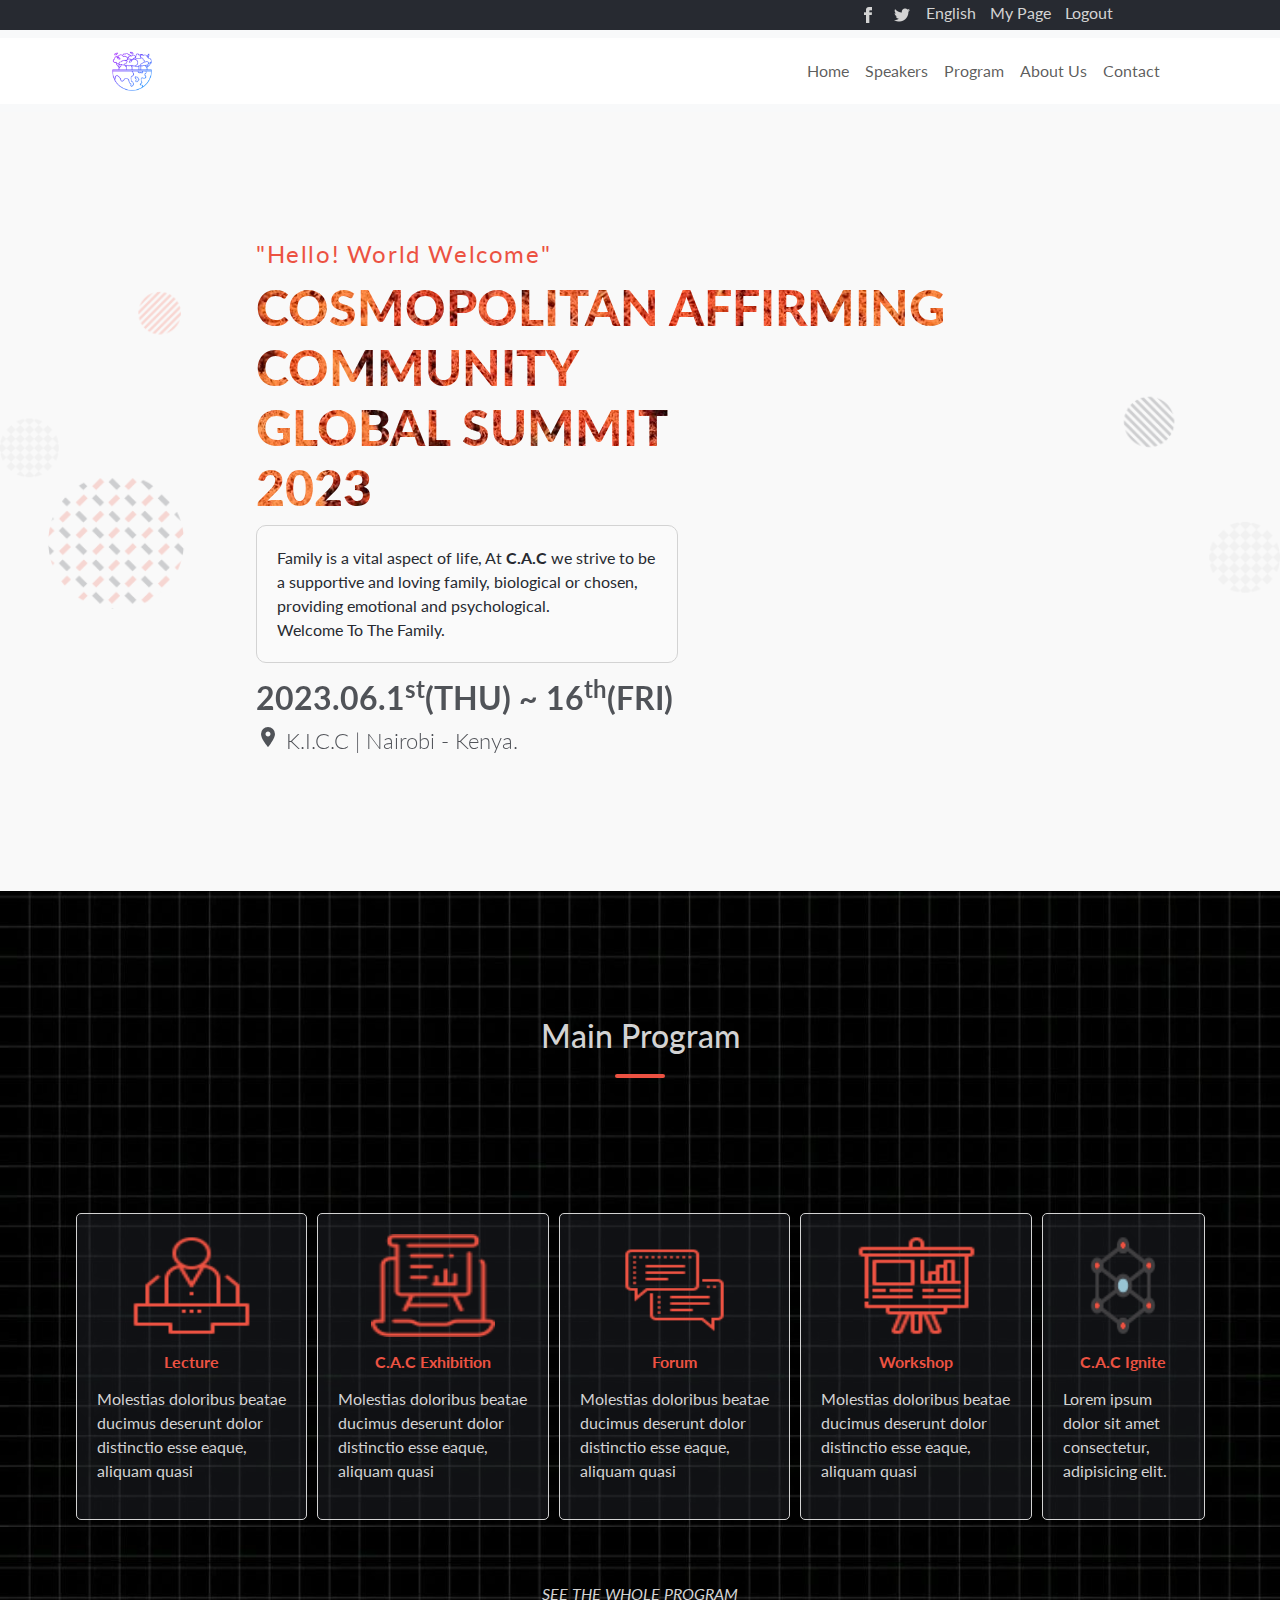
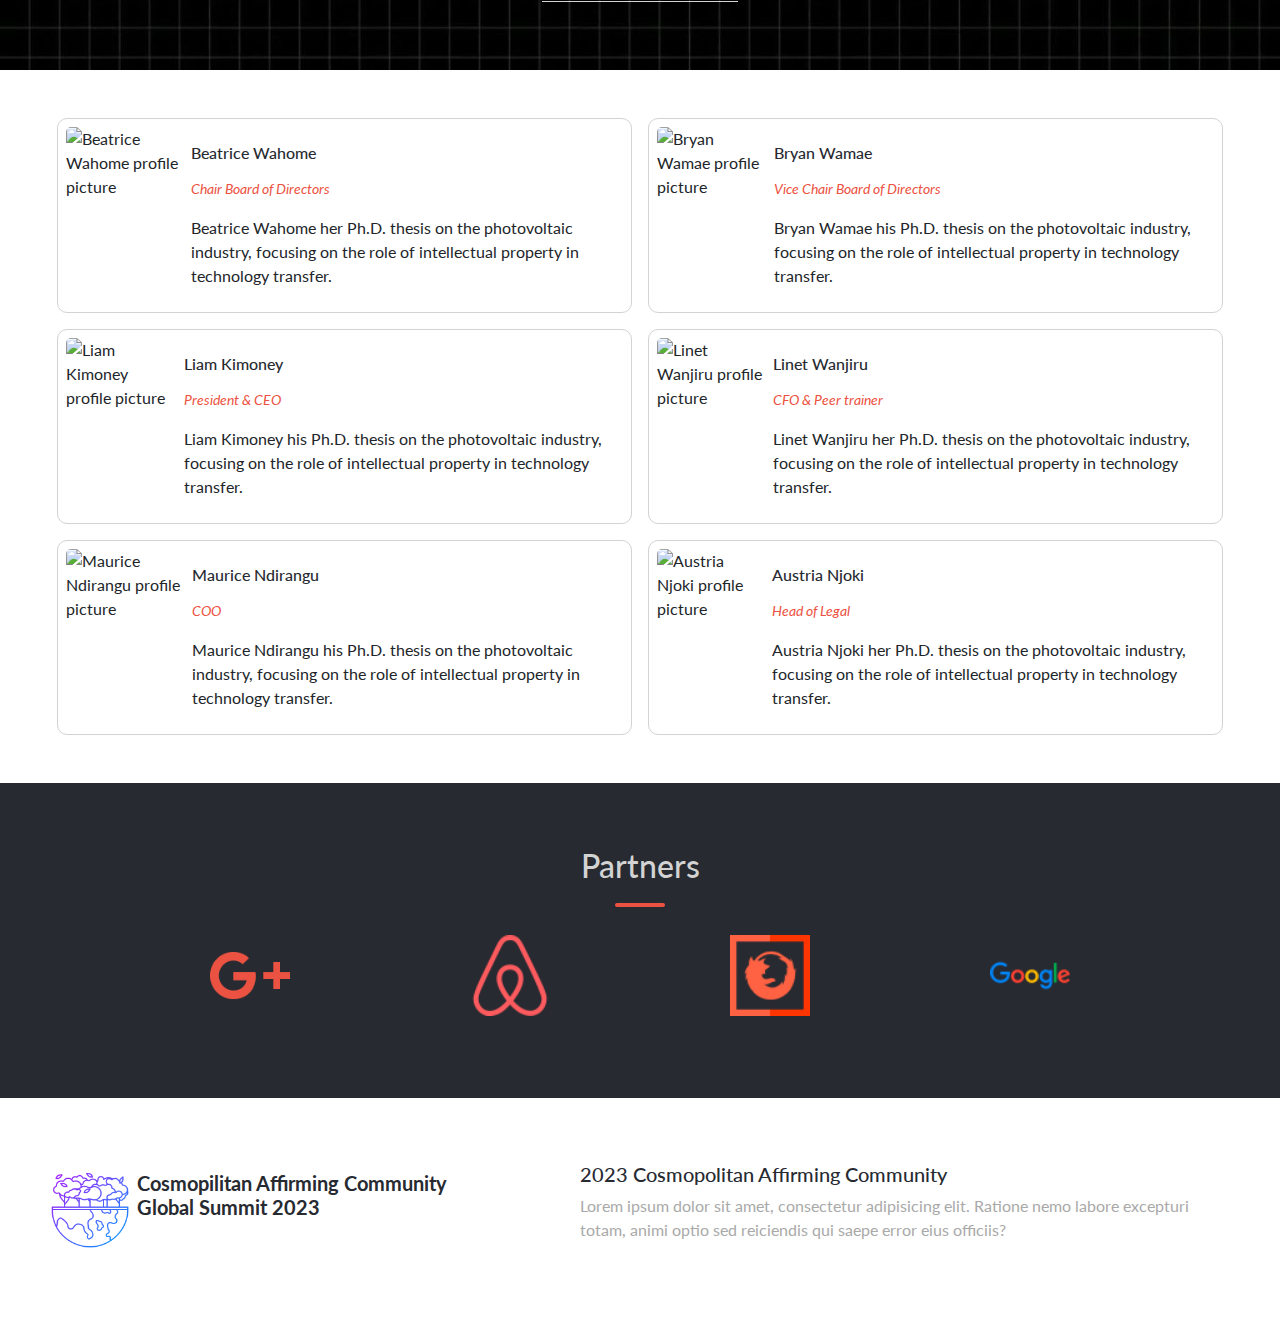
==== commit 29057de5: "2nd Code Review changes" ====
--- a/index.html
+++ b/index.html
@@ -153,13 +153,13 @@
         <img src="./elements/ftrgoogle.png" alt="" class="partner-logos">
       </div>
     </div>
-    <div class="footer-copyright">
+    <div class="footer-copyright index">
       <div class="footer-logo">
         <img src="./elements/logo.png" alt="Logo image">
-        <h5 footer-title> <strong>Cosmopilitan Affirming Community<br>Global Summit 2023 </strong></h5>
+        <h5 class="index-footer__title"> <strong>Cosmopilitan Affirming Community<br>Global Summit 2023 </strong></h5>
       </div>
       <div class="footer-detail">
-        <h5 class="footer-title">2023 Cosmopolitan Affirming Community</h5>
+        <h5 class="index-footer__title">2023 Cosmopolitan Affirming Community</h5>
         <p class="footer-detail__text">Lorem ipsum dolor sit amet, consectetur adipisicing elit. Ratione nemo labore excepturi totam, animi optio sed reiciendis qui saepe error eius officiis?</p>
       </div>
     </div>
--- a/styles.css
+++ b/styles.css
@@ -23,7 +23,13 @@
 
 .container {
   max-width: 70%;
-  /* margin: 0 auto; */
+}
+
+.navbar>
+.container {
+  max-width: 100%;
+  background: white;
+  padding: 0.5em 7em;
 }
 
 .modalcpst {
@@ -104,6 +110,7 @@
 
 .main-text {
   padding: 10% 7%;
+  background: rgba(247, 247, 248, 0.8);
 }
 
 .hello-txt {
@@ -247,7 +254,7 @@
 
 #program {
   background-image: url(./elements/programsbckgrnd.jpeg);
-    background-size: contain;
+  background-size: contain;
   display: flex;
   flex-direction: column;
   align-items: center;
@@ -438,7 +445,7 @@
     border: 1px solid var(--grey);
     display: flex;
     flex-direction: column;
-    background-color: rgba(39, 42, 49, 0.4rem);
+    background-color: rgba(39, 42, 49, 0.4);
     color: var(--grey);
     gap: 13px;
     padding: 20px;
@@ -491,10 +498,23 @@
     color: var(--grey);
   }
 
+  .index {
+    background-color: #fff;
+    color: var(--black);
+  }
+
+  .index-footer__title {
+    color: var(--black);
+  }
+
   .footer-title {
     color: var(--grey);
   }
 
+  .main-text {
+    padding: 10% 20%;
+  }
+
   .main-text__title {
     font-size: 50px;
   }
